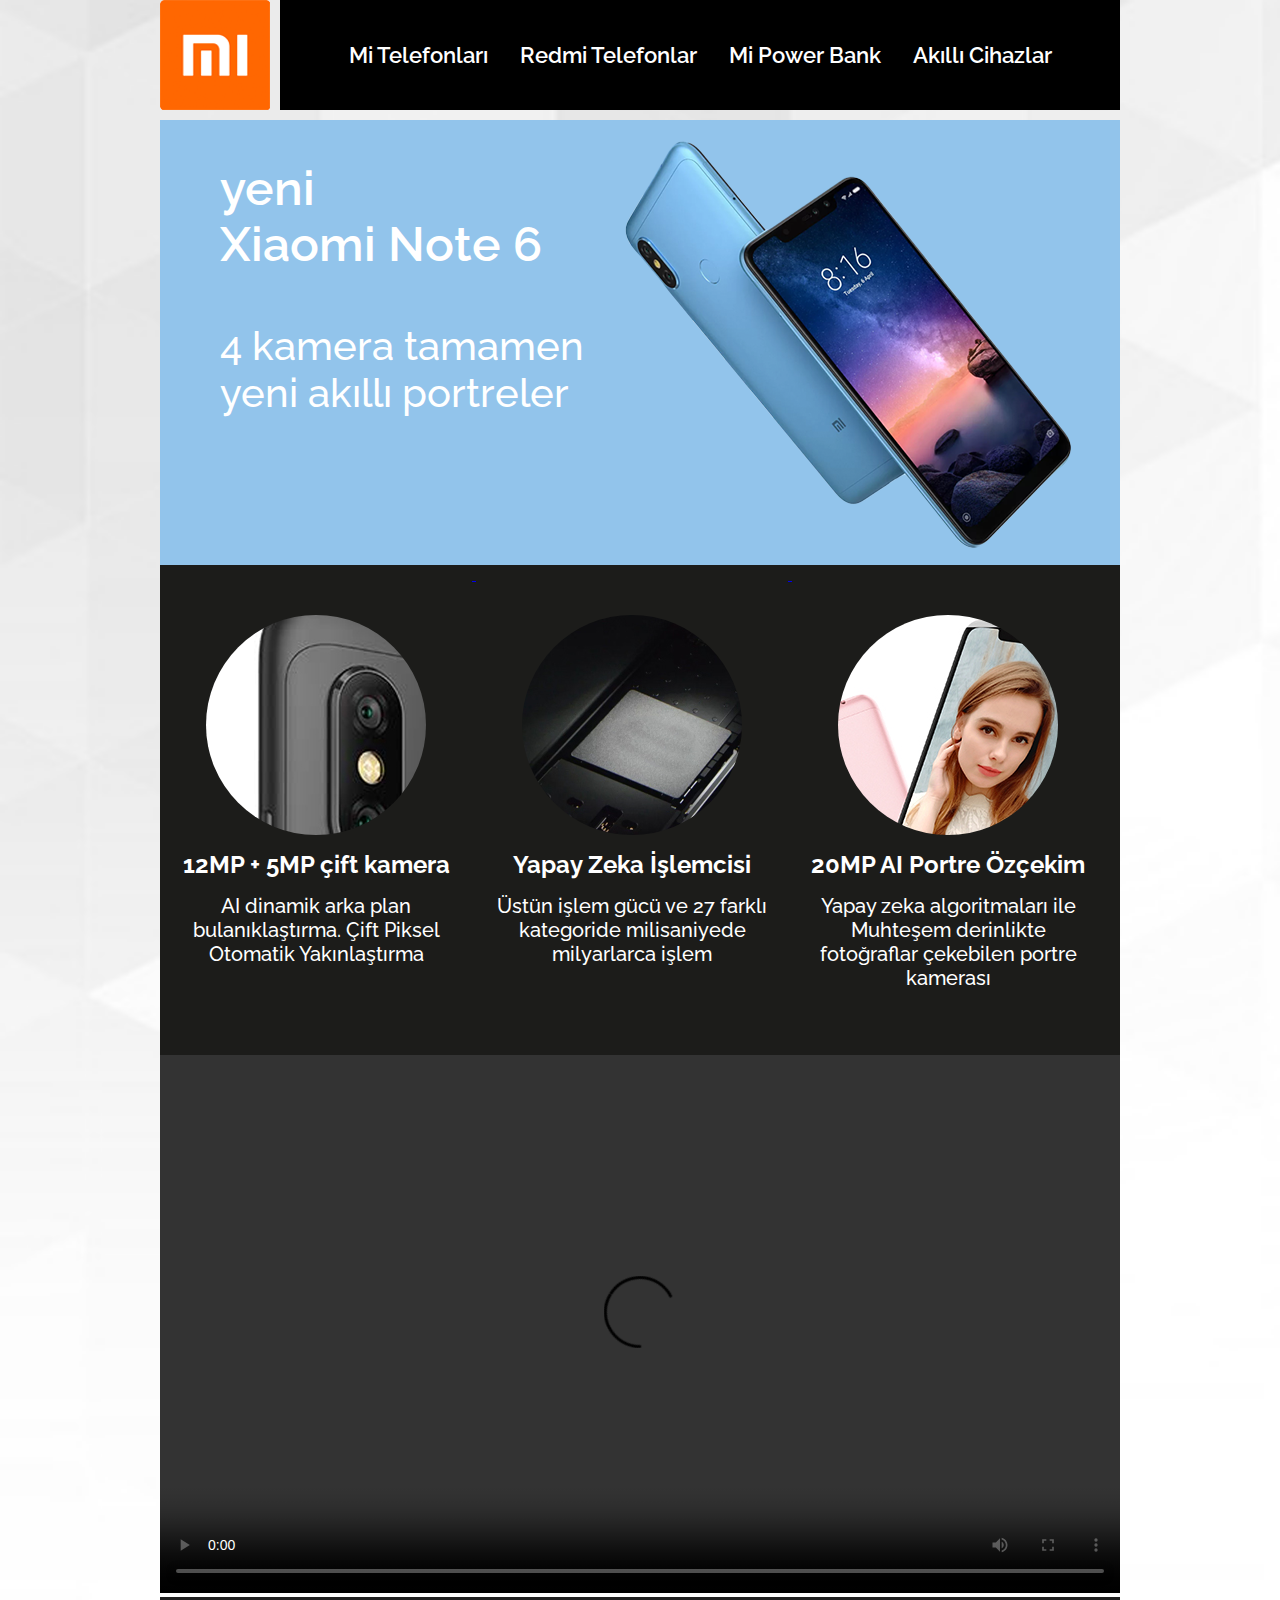
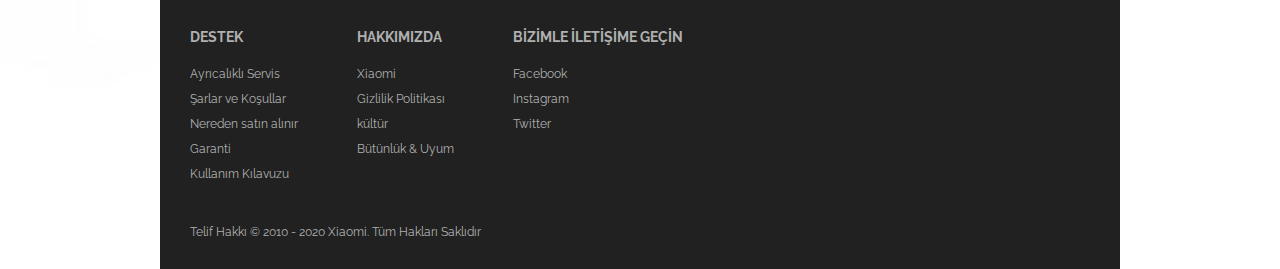
==== Xiaomi/Xiaomi_electronics.html @ 0e53c65a "Projects to improve myself" ====
<!DOCTYPE html>
<html>

<head>
    <link rel="shortcut icon" href="logo.ico" />
    <meta charset="UTF-8">
    <title> Xiaomi - Mi Turkey </title>
    <link rel="stylesheet" type="text/css" href="style.css">
</head>

<body>
    <div id="container">
        <div id="header">
            <div id="logo"> <a href="#"> <img src="logo.png" /> </a> </div>
            <div id="menu">
                <ul>
                    <li> <a href="#"> Mi Telefonları </a> </li>
                    <li> <a href="#"> Redmi Telefonlar </a> </li>
                    <li> <a href="#"> Mi Power Bank </a> </li>
                    <li> <a href="#"> Akıllı Cihazlar </a> </li>
                </ul>
            </div>
        </div>
        <a href="#">
            <div id="banner">
                <div id="bannerLeft">
                    <h1> yeni <br /> Xiaomi Note 6 </h1>
                    <h2> 4 kamera tamamen <br /> yeni akıllı portreler </h2>
                </div>
                <div id="bannerRight">
                    <img src="xiaomi_note_6.png">
                </div>
            </div>
        </a>
        <div id="homeBoxes">
            <a href="#">
                <div class="box">
                    <div class="circleImage"> <img src="gorsel_1.jpg"> </div>
                    <h3> 12MP + 5MP çift kamera </h3>
                    <p> AI dinamik arka plan bulanıklaştırma. Çift Piksel Otomatik Yakınlaştırma </p>
                </div>
            </a>
            <a href="#">
                <div class="box">
                    <div class="circleImage"> <img src="gorsel_2.jpg"> </div>
                    <h3> Yapay Zeka İşlemcisi </h3>
                    <p> Üstün işlem gücü ve 27 farklı kategoride milisaniyede milyarlarca işlem </p>
                </div>
            </a>
            <a href="#">
                <div class="box">
                    <div class="circleImage"> <img src="gorsel_3.jpg"> </div>
                    <h3> 20MP AI Portre Özçekim </h3>
                    <p> Yapay zeka algoritmaları ile Muhteşem derinlikte fotoğraflar çekebilen portre kamerası </p>
                </div>
            </a>
        </div>
        <div id="video">
            <video width="960" height="538" controls>
                <source src="mi_6_pro.mp4" type="video/mp4">
            </video>
        </div>
    </div>
    <footer id="bottomLine">
        <div class="footer">
            <h4> DESTEK </h4>
            <ul>
                <li> <a href="#"> Ayrıcalıklı Servis </a> </li>
                <li> <a href="#"> Şarlar ve Koşullar </a> </li>
                <li> <a href="#"> Nereden satın alınır </a> </li>
                <li> <a href="#"> Garanti </a> </li>
                <li> <a href="#"> Kullanım Kılavuzu </a> </li>
            </ul>
        </div>
        <div class="footer">
            <h4> HAKKIMIZDA </h4>
            <ul>
                <li> <a href="#"> Xiaomi </a> </li>
                <li> <a href="#"> Gizlilik Politikası </a> </li>
                <li> <a href="#"> kültür </a> </li>
                <li> <a href="#"> Bütünlük & Uyum </a> </li>
            </ul>
        </div>
        <div class="footer">
            <h4> BİZİMLE İLETİŞİME GEÇİN </h4>
            <ul>
                <li> <a href="#"> Facebook </a> </li>
                <li> <a href="#"> Instagram </a> </li>
                <li> <a href="#"> Twitter </a> </li>
            </ul>
        </div>
        <div class="bottomContainer">
            <div class="copyright">
                Telif Hakkı © 2010 - 2020 Xiaomi. Tüm Hakları Saklıdır
            </div>
        </div>
    </footer>
</body>

</html>
---- Xiaomi/style.css ----
@import url('https://fonts.googleapis.com/css2?family=Raleway:wght@400;500;600;700;800&display=swap&subset=latin-ext');

* {
    margin: 0px;
    padding: 0px;
}

ul {
    list-style-type: none;
}

body {
    background-image: url(bg.jpg);
    background-repeat: no-repeat;
    background-size: cover;
    font-family: 'Raleway', sans-serif;
}

#container {
    width: 960px;
    height: auto;
    margin-left: auto;
    margin-right: auto;
}

#header {
    width: 960px;
    height: 110px;
}

#logo {
    width: 110px;
    height: 110px;
    float: left;
}

#menu {
    width: 840px;
    height: 110px;
    background-color: black;
    float: right;
    text-align: center;
}

#menu li {
    display: inline-block;
}

#menu a {
    font-size: 22px;
    color: #FFFFFF;
    text-decoration: none;
    font-weight: 600;
    padding: 0px 14px;
    display: inline-block;
    line-height: 110px;
}

#menu a:hover {
    background-color: #616161;
}

#banner {
    width: 960px;
    height: 445px;
    background-color: #92c4eb;
    margin-top: 10px;
    position: relative;
}

#bannerLeft {
    position: absolute;
    width: 390px;
    height: 270px;
    top: 40px;
    left: 60px;
}

#bannerRight {
    position: absolute;
    width: 460px;
    height: 420px;
    right: 35px;
    bottom: 5px;
}

#bannerLeft h1 {
    font-size: 48px;
    font-weight: 600;
    color: white;
}

#bannerLeft h2 {
    font-size: 40px;
    font-weight: 500;
    color: white;
    margin-top: 50px;
}

#bannerRight img {
    transform: scale(1);
    position: relative;
    left: 0px;
    transition: all 0.4s;
}

#bannerRight img:hover {
    transform: scale(1.1);
    left: -30px;
}

#homeBoxes {
    width: 960px;
    height: 490px;
    background-color: #1c1c1a;
    vertical-align: top;
}

.box {
    width: 280px;
    height: 370px;
    padding: 50px 0px;
    display: inline-block;
    margin: 0px 16px;
    vertical-align: top;
}

.circleImage {
    width: 220px;
    height: 220px;
    overflow: hidden;
    border-radius: 100%;
    margin-left: auto;
    margin-right: auto;
    transform: scale(1);
    transition: all 0.4s;
}

h3 {
    font-size: 24px;
    font-weight: 700;
    color: white;
    margin: 15px 0px;
    text-align: center;
}

p {
    font-weight: 500;
    font-size: 20px;
    color: white;
    text-align: center;
}

.circleImage:hover {
    transform: scale(1.1);
}

#bottomLine {
    width: 960px;
    height: 200px;
    background-color: #212121;
    margin-right: auto;
    margin-left: auto;
}

.footer {
    display: inline-block;
    vertical-align: top;
    text-align: left;
    margin: 0px 25px;
}

footer h4 {
    margin-top: 15px;
    padding: 5px;
    color: #b0b0b0;
    line-height: 40px;
    font-size: 14px;
}

footer a {
    text-decoration: none;
    color: #b0b0b0;
    line-height: 25px;
    font-size: 12px;
    margin-left: 5px;
}

.bottomContainer {
    background-color: #212121;
    width: 960px;
    height: 72px;
}

.copyright {
    color: #b0b0b0;
    line-height: 70px;
    font-size: 12px;
    margin: 10px 30px;

}
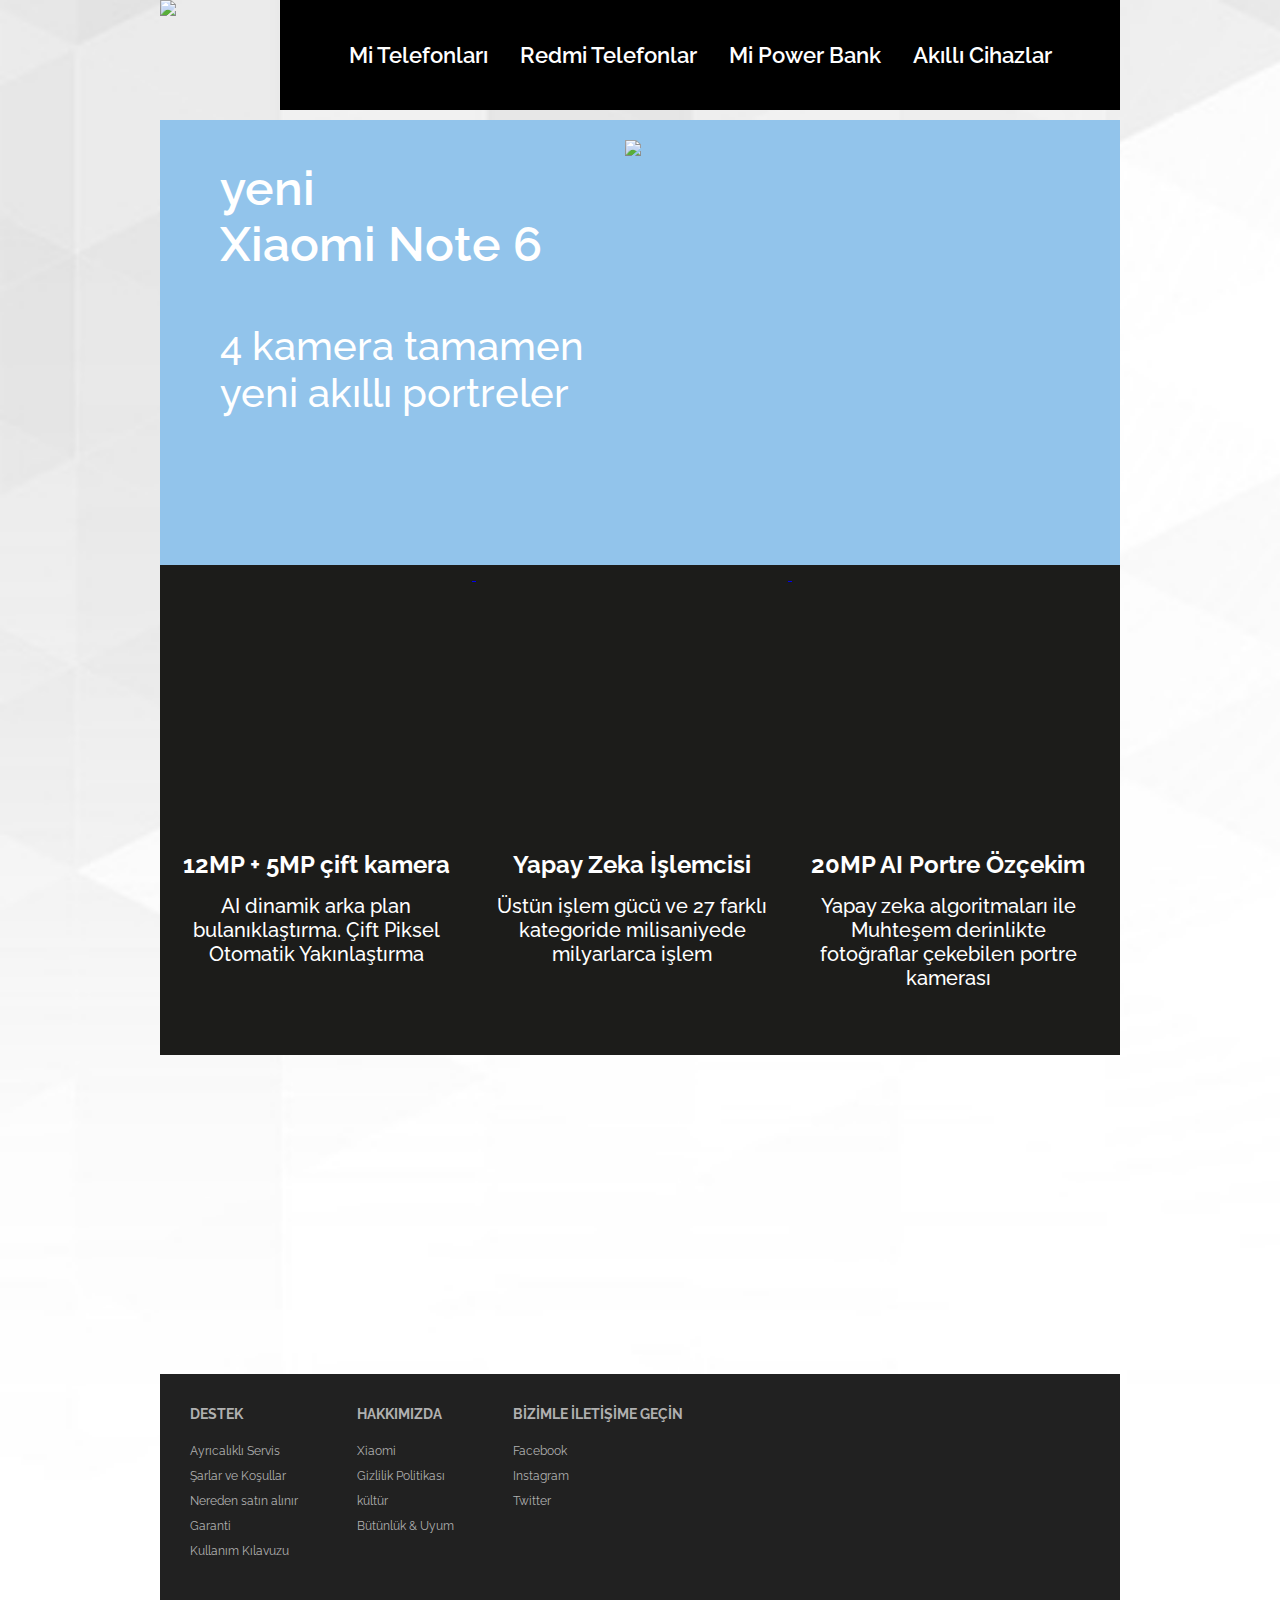
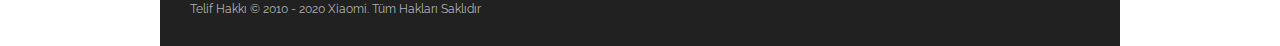
==== commit 11adc7e1: "Mi Turkey" ====
--- a/Xiaomi/Xiaomi_electronics.html
+++ b/Xiaomi/Xiaomi_electronics.html
@@ -1,4 +1,4 @@
-<!DOCTYPE html>
+<!doctype html>
 <html>
 
 <head>
@@ -11,7 +11,7 @@
 <body>
     <div id="container">
         <div id="header">
-            <div id="logo"> <a href="#"> <img src="logo.png" /> </a> </div>
+            <div id="logo"> <a href="#"> <img src="https://i.imgur.com/CEtsuhR.png" /> </a> </div>
             <div id="menu">
                 <ul>
                     <li> <a href="#"> Mi Telefonları </a> </li>
@@ -28,37 +28,35 @@
                     <h2> 4 kamera tamamen <br /> yeni akıllı portreler </h2>
                 </div>
                 <div id="bannerRight">
-                    <img src="xiaomi_note_6.png">
+                    <img src="https://i.imgur.com/nAJyVot.png">
                 </div>
             </div>
         </a>
         <div id="homeBoxes">
             <a href="#">
                 <div class="box">
-                    <div class="circleImage"> <img src="gorsel_1.jpg"> </div>
+                    <div class="circleImage"> <img src="https://i.imgur.com/ZPfM0R4.jpg"> </div>
                     <h3> 12MP + 5MP çift kamera </h3>
                     <p> AI dinamik arka plan bulanıklaştırma. Çift Piksel Otomatik Yakınlaştırma </p>
                 </div>
             </a>
             <a href="#">
                 <div class="box">
-                    <div class="circleImage"> <img src="gorsel_2.jpg"> </div>
+                    <div class="circleImage"> <img src="https://i.imgur.com/fKIwpI2.jpg"> </div>
                     <h3> Yapay Zeka İşlemcisi </h3>
                     <p> Üstün işlem gücü ve 27 farklı kategoride milisaniyede milyarlarca işlem </p>
                 </div>
             </a>
             <a href="#">
                 <div class="box">
-                    <div class="circleImage"> <img src="gorsel_3.jpg"> </div>
+                    <div class="circleImage"> <img src="https://i.imgur.com/LHv4Lnn.jpg"> </div>
                     <h3> 20MP AI Portre Özçekim </h3>
                     <p> Yapay zeka algoritmaları ile Muhteşem derinlikte fotoğraflar çekebilen portre kamerası </p>
                 </div>
             </a>
         </div>
         <div id="video">
-            <video width="960" height="538" controls>
-                <source src="mi_6_pro.mp4" type="video/mp4">
-            </video>
+            <iframe width="560" height="315" src="https://www.youtube.com/embed/AZqAHhtYOqA" title="YouTube video player" frameborder="0" allow="accelerometer; autoplay; clipboard-write; encrypted-media; gyroscope; picture-in-picture" allowfullscreen></iframe>
         </div>
     </div>
     <footer id="bottomLine">
